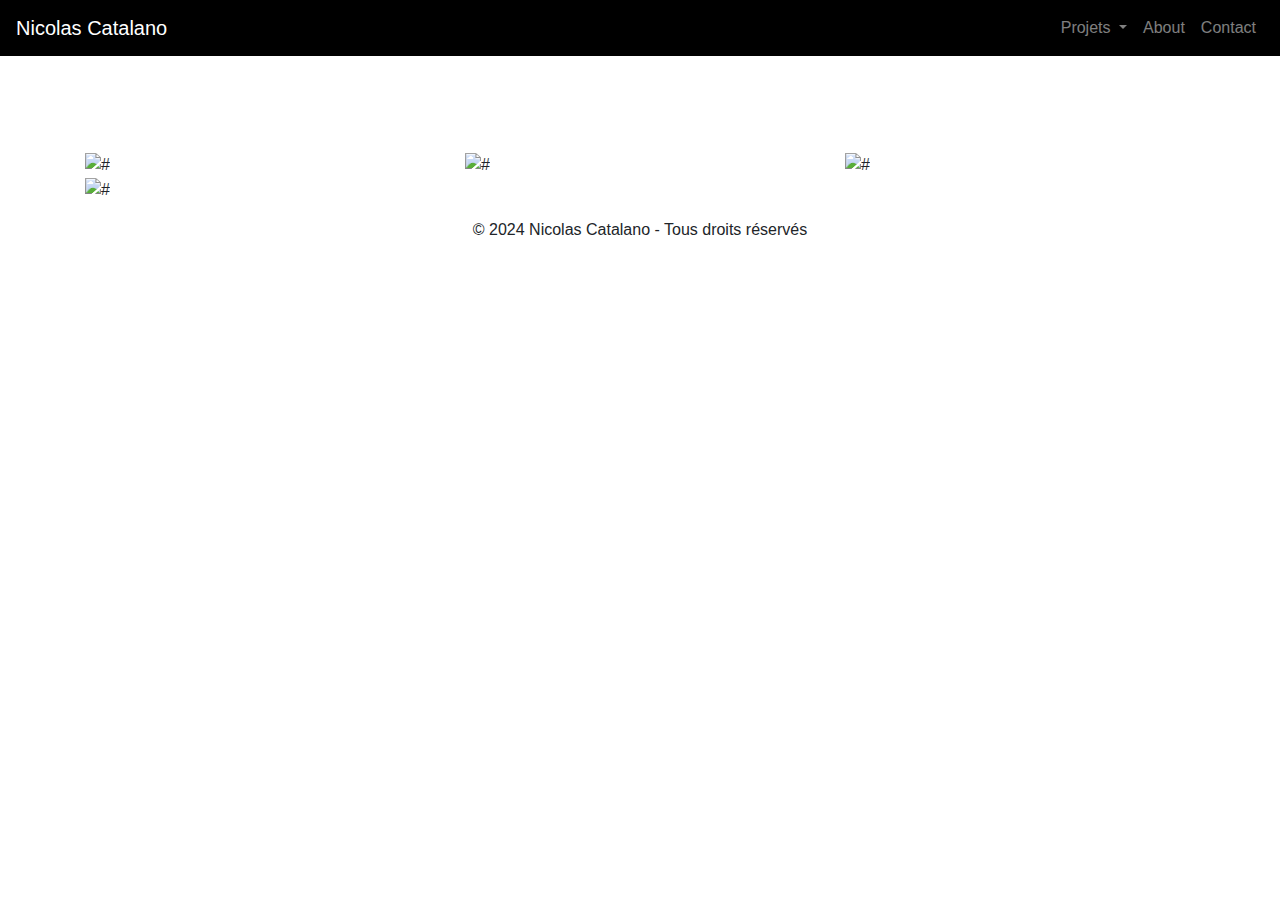
==== polas.html @ f749ab79 "Ajout de pages" ====
<!DOCTYPE html>
<html lang="fr">
<head>
    <meta charset="UTF-8">
    <meta name="viewport" content="width=device-width, initial-scale=1.0">
    <title>Nicolas Catalano </title>
    <link rel="stylesheet" href="https://stackpath.bootstrapcdn.com/bootstrap/4.5.2/css/bootstrap.min.css">
    <link rel="stylesheet" href="styles.css"> 
</head>
<body>
    <nav class="navbar navbar-expand-lg navbar-dark">
        <div>
        <a class="navbar-brand" href="index.html">Nicolas Catalano</a>
         </div>
         <div>
        <button class="navbar-toggler" type="button" data-toggle="collapse" data-target="#navbarNavDropdown" aria-controls="navbarNavDropdown" aria-expanded="false" aria-label="Toggle navigation">
          <span class="navbar-toggler-icon"></span>
        </button>
        <div class="collapse navbar-collapse" id="navbarNavDropdown">
          <ul class="navbar-nav">
            <li class="nav-item dropdown">
                <a class="nav-link dropdown-toggle" href="#" id="navbarDropdownMenuLink" role="button" data-toggle="dropdown" aria-haspopup="true" aria-expanded="false">
                  Projets
                </a>
                <div class="dropdown-menu" aria-labelledby="navbarDropdownMenuLink">
                  <a class="dropdown-item" href="straussphere.html">Straussphère</a>
                  <a class="dropdown-item" href="#">Je reviens vite</a>
                  <a class="dropdown-item" href="polas.html">Polas</a>
                </div>
              </li>
            <li class="nav-item">
              <a class="nav-link" href="about.html">About</a>
            </li>
            <li class="nav-item">
              <a class="nav-link" href="contact.html">Contact</a>
            </li>
          </ul>
        </div>
        </div>
      </nav>
    <header class="text-center py-5">
    </header>
    <main>
        <section class="gallery">
            <div class="container">
                <div class="row">
                    <!-- images -->
                    <div class="col-md-4">
                        <img src="#" alt="#" class="img-fluid">
                    </div>
                    <div class="col-md-4">
                        <img src="#" alt="#" class="img-fluid">
                    </div>
                    <div class="col-md-4">
                        <img src="#" alt="#" class="img-fluid">
                    </div>
                    <div class="col-md-4">
                        <img src="#" alt="#" class="img-fluid">
                    </div>
                    <!-- plus d'images ici -->
                </div>
            </div>
        </section>
    </main>

    <footer class="text-center py-3">
        <p>&copy; 2024 Nicolas Catalano - Tous droits réservés</p>
    </footer>

    <script src="https://code.jquery.com/jquery-3.5.1.slim.min.js"></script>
    <script src="https://cdn.jsdelivr.net/npm/@popperjs/core@2.11.6/dist/umd/popper.min.js"></script>
    <script src="https://stackpath.bootstrapcdn.com/bootstrap/4.5.2/js/bootstrap.min.js"></script>
    <script src="script.js"></script> 
</body>
</html>
---- styles.css ----
.navbar {
    background-color: black;
    display: flex;
    justify-content: space-between;
}
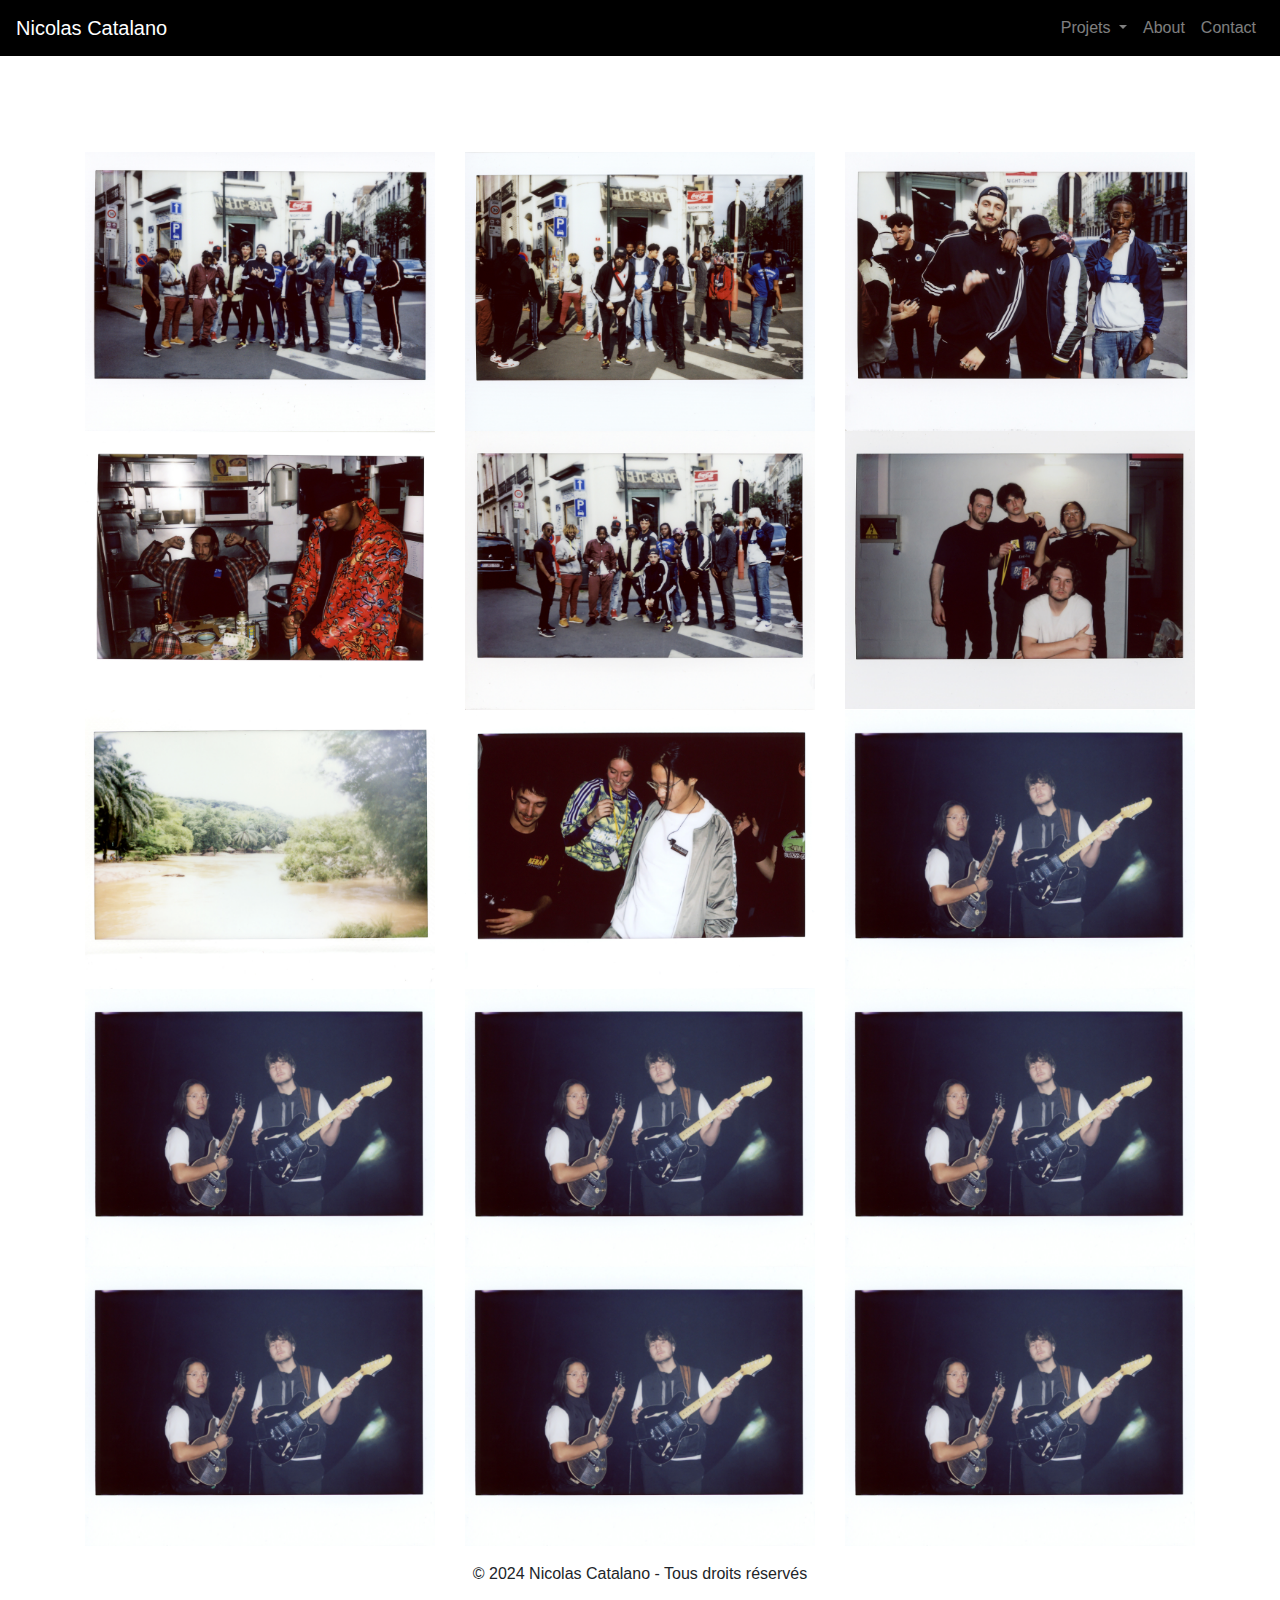
==== commit f98026da: "Ajout polas" ====
--- a/polas.html
+++ b/polas.html
@@ -46,16 +46,49 @@
                 <div class="row">
                     <!-- images -->
                     <div class="col-md-4">
-                        <img src="#" alt="#" class="img-fluid">
+                        <img src="Images/Polas/Clip D.A.V.050.jpg" alt="Roméo&DAV" class="img-fluid">
                     </div>
                     <div class="col-md-4">
-                        <img src="#" alt="#" class="img-fluid">
+                        <img src="Images/Polas/Clip D.A.V.051.jpg" alt="Roméo&DAV" class="img-fluid">
                     </div>
                     <div class="col-md-4">
-                        <img src="#" alt="#" class="img-fluid">
+                        <img src="Images/Polas/Clip D.A.V.053.jpg" alt="Roméo&DAV" class="img-fluid">
                     </div>
                     <div class="col-md-4">
-                        <img src="#" alt="#" class="img-fluid">
+                        <img src="Images/Polas/Clip D.A.V.054.jpg" alt="Roméo&DAV" class="img-fluid">
+                    </div>
+                    <div class="col-md-4">
+                        <img src="Images/Polas/Clip D.A.V.056B.jpg" alt="Roméo&DAV" class="img-fluid">
+                    </div>
+                    <div class="col-md-4">
+                        <img src="Images/Polas/Fuji NB006.jpg" alt="Roméo&DAV" class="img-fluid">
+                    </div>
+                    <div class="col-md-4">
+                        <img src="Images/Polas/img019.jpg" alt="Roméo&DAV" class="img-fluid">
+                    </div>
+                    <div class="col-md-4">
+                        <img src="Images/Polas/pola choco007E.jpg" alt="Roméo&DAV" class="img-fluid">
+                    </div>
+                    <div class="col-md-4">
+                        <img src="Images/Polas/pola choco008C.jpg" alt="Roméo&DAV" class="img-fluid">
+                    </div>
+                    <div class="col-md-4">
+                        <img src="Images/Polas/pola choco008C.jpg" alt="Roméo&DAV" class="img-fluid">
+                    </div>
+                    <div class="col-md-4">
+                        <img src="Images/Polas/pola choco008C.jpg" alt="Roméo&DAV" class="img-fluid">
+                    </div>
+                    <div class="col-md-4">
+                        <img src="Images/Polas/pola choco008C.jpg" alt="Roméo&DAV" class="img-fluid">
+                    </div>
+                    <div class="col-md-4">
+                        <img src="Images/Polas/pola choco008C.jpg" alt="Roméo&DAV" class="img-fluid">
+                    </div>
+                    <div class="col-md-4">
+                        <img src="Images/Polas/pola choco008C.jpg" alt="Roméo&DAV" class="img-fluid">
+                    </div>
+                    <div class="col-md-4">
+                        <img src="Images/Polas/pola choco008C.jpg" alt="Roméo&DAV" class="img-fluid">
                     </div>
                     <!-- plus d'images ici -->
                 </div>
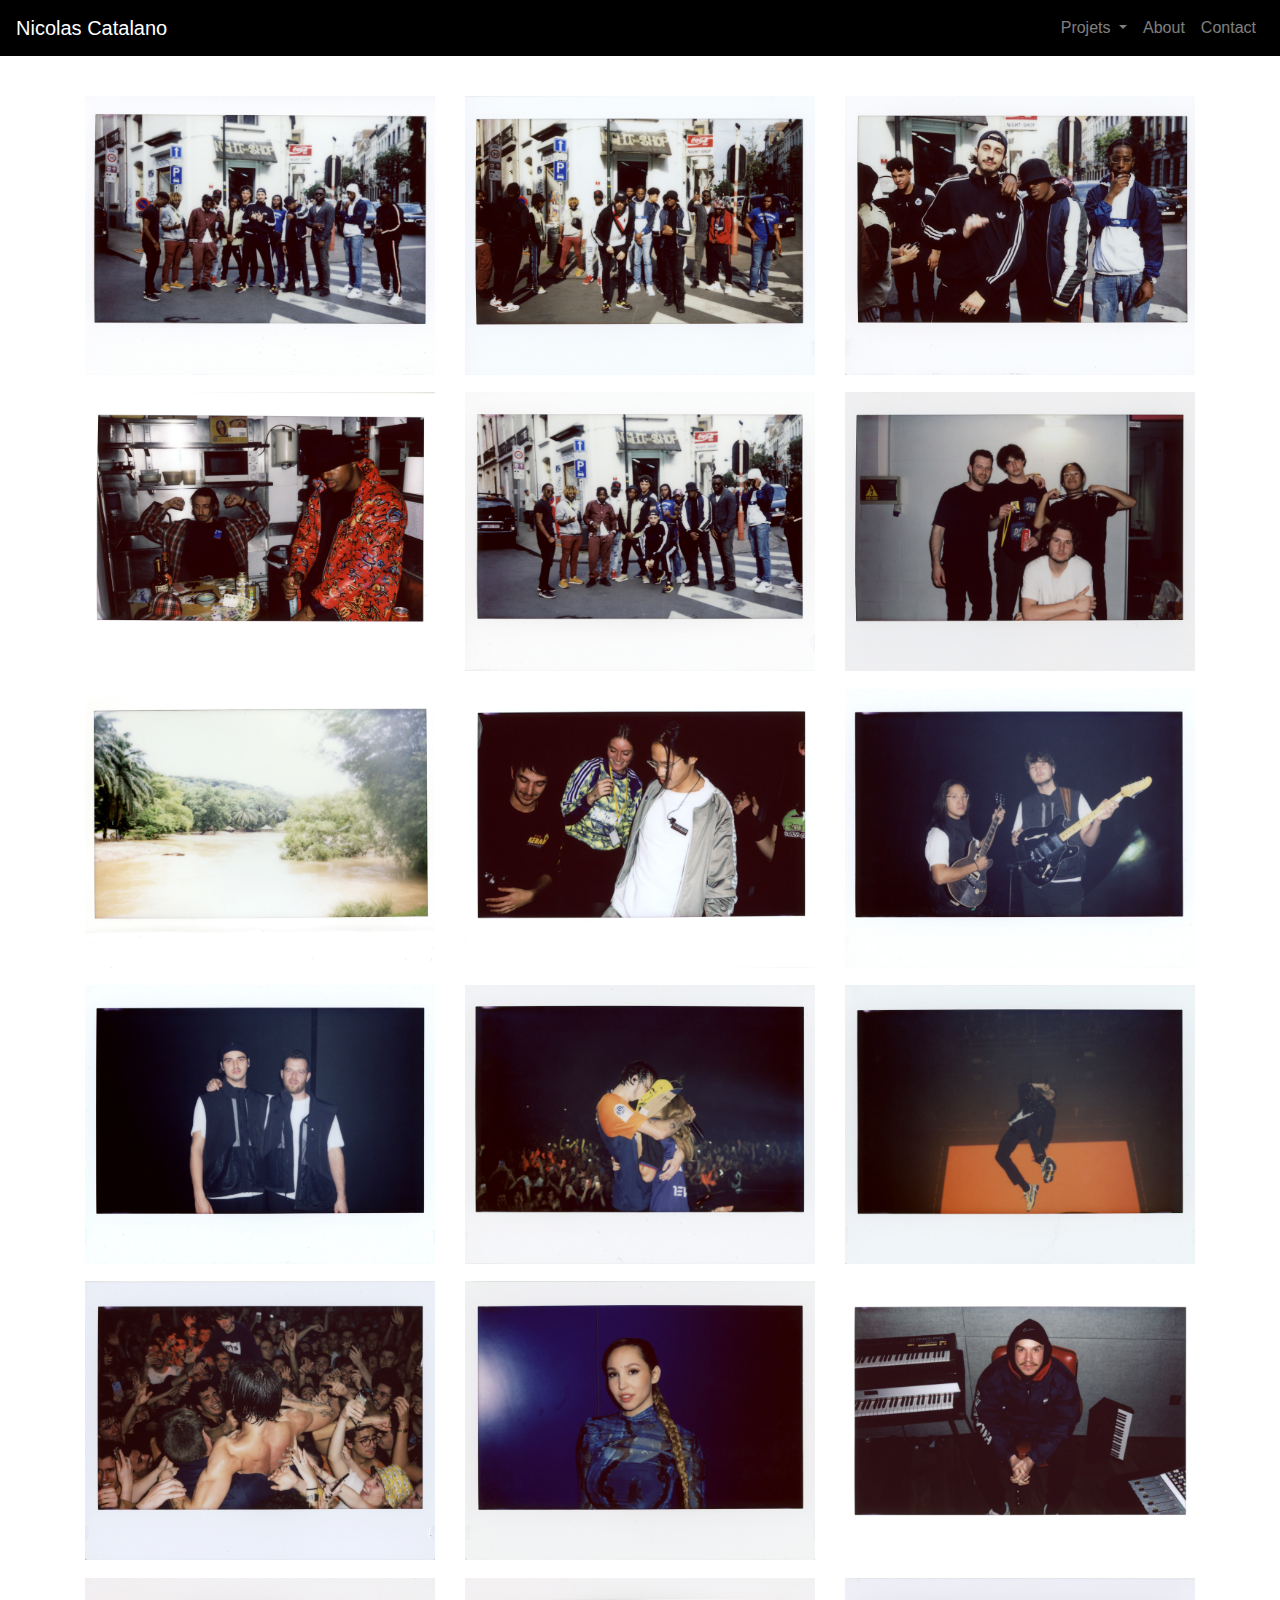
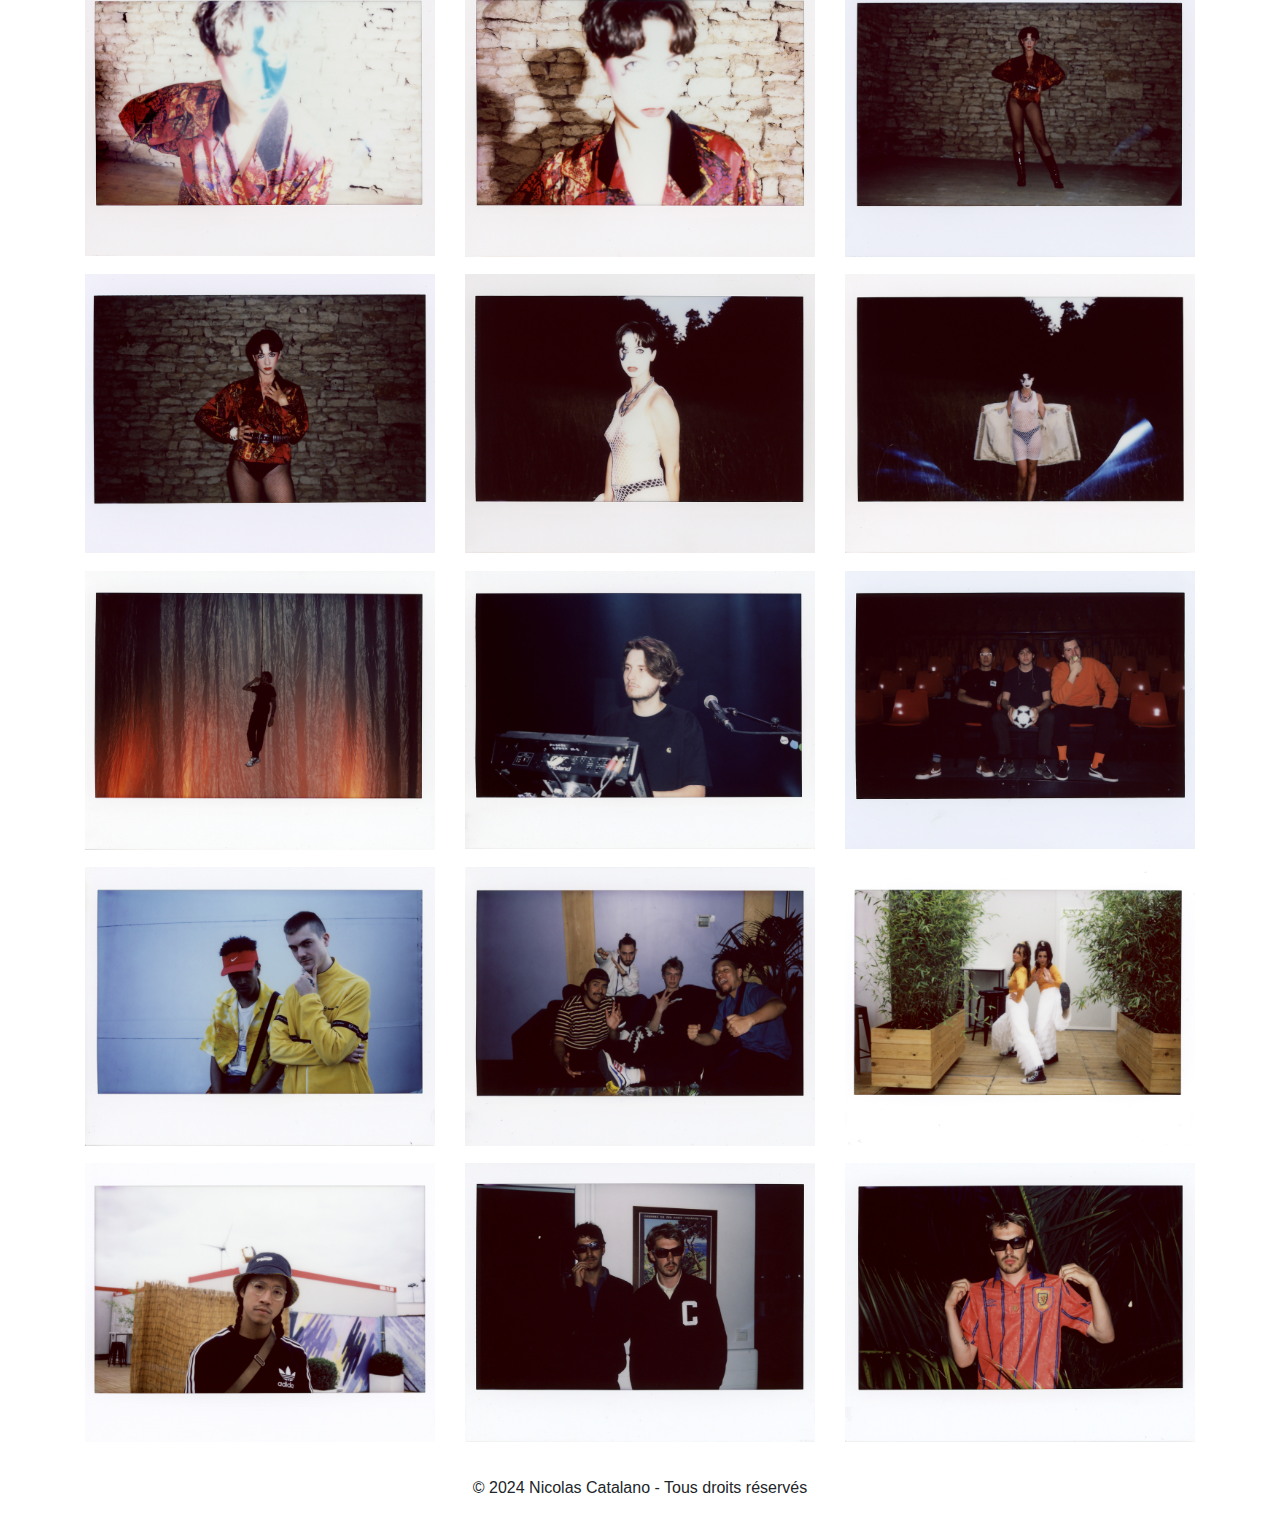
==== commit f523d78f: "Ajout d'images + modif css" ====
--- a/polas.html
+++ b/polas.html
@@ -73,22 +73,67 @@
                         <img src="Images/Polas/pola choco008C.jpg" alt="Roméo&DAV" class="img-fluid">
                     </div>
                     <div class="col-md-4">
-                        <img src="Images/Polas/pola choco008C.jpg" alt="Roméo&DAV" class="img-fluid">
+                        <img src="Images/Polas/pola choco008D.jpg" alt="Roméo&DAV" class="img-fluid">
                     </div>
                     <div class="col-md-4">
-                        <img src="Images/Polas/pola choco008C.jpg" alt="Roméo&DAV" class="img-fluid">
+                        <img src="Images/Polas/pola choco010.jpg" alt="Roméo&DAV" class="img-fluid">
                     </div>
                     <div class="col-md-4">
-                        <img src="Images/Polas/pola choco008C.jpg" alt="Roméo&DAV" class="img-fluid">
+                        <img src="Images/Polas/pola choco011.jpg" alt="Roméo&DAV" class="img-fluid">
                     </div>
                     <div class="col-md-4">
-                        <img src="Images/Polas/pola choco008C.jpg" alt="Roméo&DAV" class="img-fluid">
+                        <img src="Images/Polas/pola choco013.jpg" alt="Roméo&DAV" class="img-fluid">
                     </div>
                     <div class="col-md-4">
-                        <img src="Images/Polas/pola choco008C.jpg" alt="Roméo&DAV" class="img-fluid">
+                        <img src="Images/Polas/pola choco015.jpg" alt="Roméo&DAV" class="img-fluid">
                     </div>
                     <div class="col-md-4">
-                        <img src="Images/Polas/pola choco008C.jpg" alt="Roméo&DAV" class="img-fluid">
+                        <img src="Images/Polas/pola choco016.jpg" alt="Roméo&DAV" class="img-fluid">
+                    </div>
+                    <div class="col-md-4">
+                        <img src="Images/Polas/Pola002 copie.jpg" alt="" class="img-fluid">
+                    </div>
+                    <div class="col-md-4">
+                        <img src="Images/Polas/Pola003 copie.jpg" alt="" class="img-fluid">
+                    </div>
+                    <div class="col-md-4">
+                        <img src="Images/Polas/Pola004 copie.jpg" alt="" class="img-fluid">
+                    </div>
+                    <div class="col-md-4">
+                        <img src="Images/Polas/Pola005 copie.jpg" alt="" class="img-fluid">
+                    </div>
+                    <div class="col-md-4">
+                        <img src="Images/Polas/Pola006 copie.jpg" alt="" class="img-fluid">
+                    </div>
+                    <div class="col-md-4">
+                        <img src="Images/Polas/Pola007 copie.jpg" alt="" class="img-fluid">
+                    </div>
+                    <div class="col-md-4">
+                        <img src="Images/Polas/Pola010.jpg" alt="" class="img-fluid">
+                    </div>
+                    <div class="col-md-4">
+                        <img src="Images/Polas/Pola012.jpg" alt="" class="img-fluid">
+                    </div>
+                    <div class="col-md-4">
+                        <img src="Images/Polas/Pola013.jpg" alt="" class="img-fluid">
+                    </div>
+                    <div class="col-md-4">
+                        <img src="Images/Polas/Pola016.jpg" alt="" class="img-fluid">
+                    </div>
+                    <div class="col-md-4">
+                        <img src="Images/Polas/Pola017.jpg" alt="" class="img-fluid">
+                    </div>
+                    <div class="col-md-4">
+                        <img src="Images/Polas/pola021.jpg" alt="" class="img-fluid">
+                    </div>
+                    <div class="col-md-4">
+                        <img src="Images/Polas/pola022.jpg" alt="" class="img-fluid">
+                    </div>
+                    <div class="col-md-4">
+                        <img src="Images/Polas/pola024.jpg" alt="" class="img-fluid">
+                    </div>
+                    <div class="col-md-4">
+                        <img src="Images/Polas/pola025.jpg" alt="" class="img-fluid">
                     </div>
                     <!-- plus d'images ici -->
                 </div>
--- a/styles.css
+++ b/styles.css
@@ -2,4 +2,11 @@
     background-color: black;
     display: flex;
     justify-content: space-between;
+    position: fixed;
+    width: 100%;
+    z-index: 1000;
+}
+
+.img-fluid {
+    margin-bottom: 5%;
 }